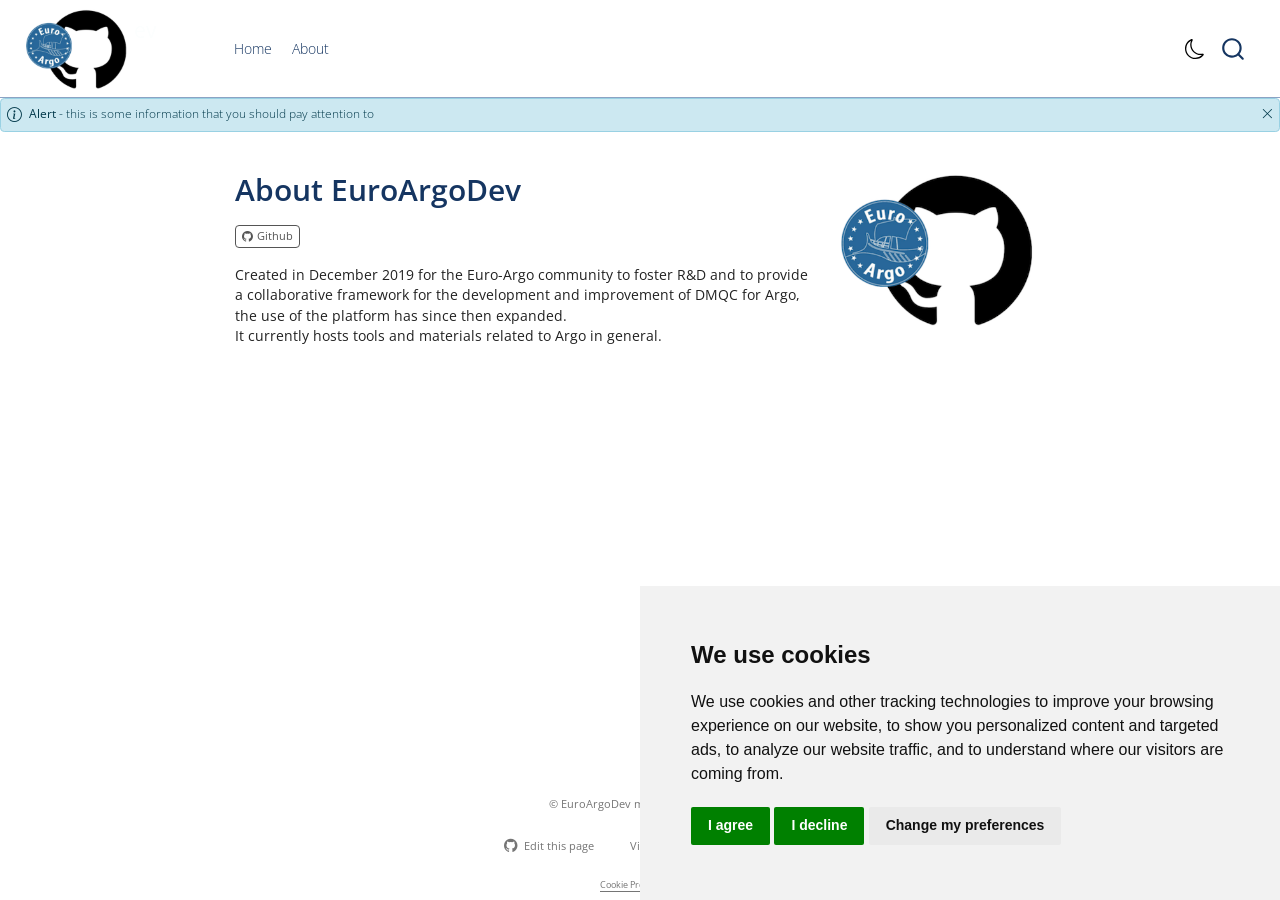
==== about.html @ 7eb3ee26 "Built site for gh-pages" ====
<!DOCTYPE html>
<html xmlns="http://www.w3.org/1999/xhtml" lang="en" xml:lang="en"><head>

<meta charset="utf-8">
<meta name="generator" content="quarto-1.11.9">

<meta name="viewport" content="width=device-width, initial-scale=1.0, user-scalable=yes">


<title>About EuroArgoDev – EuroArgoDev</title>
<style>
/* Default styles provided by pandoc.
** See https://pandoc.org/MANUAL.html#variables-for-html for config info.
*/
span.smallcaps{font-variant: small-caps;}
div.columns{display: flex; gap: 1.5em;}
div.column{flex: auto;}
@media screen {
div.columns{gap: min(4vw, 1.5em);}
div.column{overflow-x: auto;}
}
div.hanging-indent{margin-left: 1.5em; text-indent: -1.5em;}
ul.task-list{list-style: none;}
ul.task-list li input[type="checkbox"] {
  width: 0.8em;
  margin: 0 0.8em 0.2em -1em; /* quarto-specific, see https://github.com/quarto-dev/quarto-cli/issues/4556 */ 
  vertical-align: middle;
}
</style>


<script src="site_libs/quarto-nav/quarto-nav.js"></script>
<script src="site_libs/clipboard/clipboard.min.js"></script>
<script src="site_libs/quarto-search/autocomplete.umd.js"></script>
<script src="site_libs/quarto-search/fuse.min.js"></script>
<script src="site_libs/quarto-search/quarto-search.js"></script>
<meta name="quarto:offset" content="./">
<link href="./assets/images/Argo_logo_tallspacer.png" rel="icon" type="image/png">
<script src="site_libs/cookie-consent/cookie-consent.js"></script>
<link href="site_libs/cookie-consent/cookie-consent.css" rel="stylesheet">
<script src="site_libs/quarto-html/quarto.js" type="module"></script>
<script src="site_libs/quarto-html/tabsets/tabsets.js" type="module"></script>
<script src="site_libs/quarto-html/scrollable-regions/scrollable-regions.js" type="module"></script>
<script src="site_libs/quarto-html/popper.min.js"></script>
<script src="site_libs/quarto-html/tippy.umd.min.js"></script>
<link href="site_libs/quarto-html/tippy.css" rel="stylesheet">
<link href="site_libs/quarto-html/quarto-syntax-highlighting-63b5708e65d6cd79cd7618c58d0c21e7.css" rel="stylesheet" class="quarto-color-scheme" id="quarto-text-highlighting-styles">
<link href="site_libs/quarto-html/quarto-syntax-highlighting-dark-447e42e69aaa9833c0ba1b986f430b20.css" rel="stylesheet" class="quarto-color-scheme quarto-color-alternate" id="quarto-text-highlighting-styles">
<link href="site_libs/quarto-html/quarto-syntax-highlighting-63b5708e65d6cd79cd7618c58d0c21e7.css" rel="stylesheet" class="quarto-color-scheme-extra" id="quarto-text-highlighting-styles">
<script src="site_libs/bootstrap/bootstrap.min.js"></script>
<link href="site_libs/bootstrap/bootstrap-icons.css" rel="stylesheet">
<link href="site_libs/bootstrap/bootstrap-608d2ac6981a79f268abfa8d7ae3c336.min.css" rel="stylesheet" append-hash="true" class="quarto-color-scheme" id="quarto-bootstrap" data-mode="light">
<link href="site_libs/bootstrap/bootstrap-dark-c1afb647e6504aed1ecd096a1ed45b6d.min.css" rel="stylesheet" append-hash="true" class="quarto-color-scheme quarto-color-alternate" id="quarto-bootstrap" data-mode="dark">
<link href="site_libs/bootstrap/bootstrap-608d2ac6981a79f268abfa8d7ae3c336.min.css" rel="stylesheet" append-hash="true" class="quarto-color-scheme-extra" id="quarto-bootstrap" data-mode="light">
<script id="quarto-search-options" type="application/json">{
  "location": "navbar",
  "copy-button": false,
  "collapse-after": 3,
  "panel-placement": "end",
  "type": "overlay",
  "limit": 50,
  "keyboard-shortcut": [
    "f",
    "/",
    "s"
  ],
  "show-item-context": false,
  "language": {
    "search-no-results-text": "No results",
    "search-matching-documents-text": "matching documents",
    "search-copy-link-title": "Copy link to search",
    "search-hide-matches-text": "Hide additional matches",
    "search-more-match-text": "more match in this document",
    "search-more-matches-text": "more matches in this document",
    "search-clear-button-title": "Clear",
    "search-text-placeholder": "",
    "search-detached-cancel-button-title": "Cancel",
    "search-submit-button-title": "Submit",
    "search-label": "Search"
  }
}</script>
<!-- Privacy-friendly analytics by Plausible -->
<script async="" src="https://plausible.io/js/pa-3CrOB61qJ4jVKBaiHef1L.js"></script>
<script>
  window.plausible=window.plausible||function(){(plausible.q=plausible.q||[]).push(arguments)},plausible.init=plausible.init||function(i){plausible.o=i||{}};
  plausible.init()
</script>

<script type="text/javascript" charset="UTF-8">
document.addEventListener('DOMContentLoaded', function () {
cookieconsent.run({
  "notice_banner_type":"simple",
  "consent_type":"express",
  "palette":"light",
  "language":"en",
  "page_load_consent_levels":["strictly-necessary"],
  "notice_banner_reject_button_hide":false,
  "preferences_center_close_button_hide":false,
  "website_name":""
  ,
"language":"en"
  });
});
</script> 
  


<link rel="stylesheet" href="assets/css/styles.css">
</head>

<body class="nav-fixed fullcontent quarto-light"><a id="quarto-skip-link" class="visually-hidden-focusable" href="#quarto-document-content">Skip to main content</a><script id="quarto-html-before-body" type="application/javascript">
    const toggleBodyColorMode = (bsSheetEl) => {
      const mode = bsSheetEl.getAttribute("data-mode");
      const bodyEl = window.document.querySelector("body");
      if (mode === "dark") {
        bodyEl.classList.add("quarto-dark");
        bodyEl.classList.remove("quarto-light");
      } else {
        bodyEl.classList.add("quarto-light");
        bodyEl.classList.remove("quarto-dark");
      }
    }
    const toggleBodyColorPrimary = () => {
      const bsSheetEl = window.document.querySelector("link#quarto-bootstrap:not([rel=disabled-stylesheet])");
      if (bsSheetEl) {
        toggleBodyColorMode(bsSheetEl);
      }
    }
    const setColorSchemeToggle = (alternate) => {
      const toggles = window.document.querySelectorAll('.quarto-color-scheme-toggle');
      for (let i=0; i < toggles.length; i++) {
        const toggle = toggles[i];
        if (toggle) {
          toggle.setAttribute("aria-checked", alternate ? "true" : "false");
          if (alternate) {
            toggle.classList.add("alternate");
          } else {
            toggle.classList.remove("alternate");
          }
        }
      }
    };
    const toggleColorMode = (alternate) => {
      // Switch the stylesheets
      const primaryStylesheets = window.document.querySelectorAll('link.quarto-color-scheme:not(.quarto-color-alternate)');
      const alternateStylesheets = window.document.querySelectorAll('link.quarto-color-scheme.quarto-color-alternate');
      manageTransitions('#quarto-margin-sidebar .nav-link', false);
      if (alternate) {
        // note: dark is layered on light, we don't disable primary!
        enableStylesheet(alternateStylesheets);
        for (const sheetNode of alternateStylesheets) {
          if (sheetNode.id === "quarto-bootstrap") {
            toggleBodyColorMode(sheetNode);
          }
        }
      } else {
        disableStylesheet(alternateStylesheets);
        enableStylesheet(primaryStylesheets)
        toggleBodyColorPrimary();
      }
      manageTransitions('#quarto-margin-sidebar .nav-link', true);
      // Switch the toggles
      setColorSchemeToggle(alternate)
    }
    // Hack to workaround the fact that safari doesn't
    // properly recolor the scrollbar when toggling (#1455).
    // Not run on load: stylesheets are set before first paint there, and
    // scrolling would undo the scroll to a URL fragment (#14973).
    // The one pixel nudge keeps the reader where they were.
    const refreshSafariScrollbar = () => {
      if (navigator.userAgent.indexOf('Safari') > 0 && navigator.userAgent.indexOf('Chrome') == -1) {
        manageTransitions("body", false);
        const scrollY = window.scrollY;
        window.scrollTo(0, scrollY > 0 ? scrollY - 1 : 1);
        setTimeout(() => {
          window.scrollTo(0, scrollY);
          manageTransitions("body", true);
        }, 40);
      }
    }
    const disableStylesheet = (stylesheets) => {
      for (let i=0; i < stylesheets.length; i++) {
        const stylesheet = stylesheets[i];
        stylesheet.rel = 'disabled-stylesheet';
      }
    }
    const enableStylesheet = (stylesheets) => {
      for (let i=0; i < stylesheets.length; i++) {
        const stylesheet = stylesheets[i];
        if(stylesheet.rel !== 'stylesheet') { // for Chrome, which will still FOUC without this check
          stylesheet.rel = 'stylesheet';
        }
      }
    }
    const manageTransitions = (selector, allowTransitions) => {
      const els = window.document.querySelectorAll(selector);
      for (let i=0; i < els.length; i++) {
        const el = els[i];
        if (allowTransitions) {
          el.classList.remove('notransition');
        } else {
          el.classList.add('notransition');
        }
      }
    }
    const isFileUrl = () => {
      return window.location.protocol === 'file:';
    }
    const hasAlternateSentinel = () => {
      let styleSentinel = getColorSchemeSentinel();
      if (styleSentinel !== null) {
        return styleSentinel === "alternate";
      } else {
        return false;
      }
    }
    const setStyleSentinel = (alternate) => {
      const value = alternate ? "alternate" : "default";
      if (!isFileUrl()) {
        window.localStorage.setItem("quarto-color-scheme", value);
      } else {
        localAlternateSentinel = value;
      }
    }
    const getColorSchemeSentinel = () => {
      if (!isFileUrl()) {
        const storageValue = window.localStorage.getItem("quarto-color-scheme");
        return storageValue != null ? storageValue : localAlternateSentinel;
      } else {
        return localAlternateSentinel;
      }
    }
    const toggleGiscusIfUsed = (isAlternate, darkModeDefault) => {
      const baseTheme = document.querySelector('#giscus-base-theme')?.value ?? 'light';
      const alternateTheme = document.querySelector('#giscus-alt-theme')?.value ?? 'dark';
      let newTheme = '';
      if(authorPrefersDark) {
        newTheme = isAlternate ? baseTheme : alternateTheme;
      } else {
        newTheme = isAlternate ? alternateTheme : baseTheme;
      }
      const changeGiscusTheme = () => {
        // From: https://github.com/giscus/giscus/issues/336
        const sendMessage = (message) => {
          const iframe = document.querySelector('iframe.giscus-frame');
          if (!iframe) return;
          iframe.contentWindow.postMessage({ giscus: message }, 'https://giscus.app');
        }
        sendMessage({
          setConfig: {
            theme: newTheme
          }
        });
      }
      const isGiscussLoaded = window.document.querySelector('iframe.giscus-frame') !== null;
      if (isGiscussLoaded) {
        changeGiscusTheme();
      }
    };
    const authorPrefersDark = false;
    const queryPrefersDark = window.matchMedia('(prefers-color-scheme: dark)');
    const darkModeDefault = queryPrefersDark.matches;
      document.querySelector('link#quarto-text-highlighting-styles.quarto-color-scheme-extra').rel = 'disabled-stylesheet';
      document.querySelector('link#quarto-bootstrap.quarto-color-scheme-extra').rel = 'disabled-stylesheet';
    let localAlternateSentinel = darkModeDefault ? 'alternate' : 'default';
    // Dark / light mode switch
    window.quartoToggleColorScheme = () => {
      // Read the current dark / light value
      let toAlternate = !hasAlternateSentinel();
      toggleColorMode(toAlternate);
      refreshSafariScrollbar();
      setStyleSentinel(toAlternate);
      toggleGiscusIfUsed(toAlternate, darkModeDefault);
      window.dispatchEvent(new Event('resize'));
    };
    queryPrefersDark.addEventListener("change", e => {
      if(window.localStorage.getItem("quarto-color-scheme") !== null)
        return;
      const alternate = e.matches
      toggleColorMode(alternate);
      refreshSafariScrollbar();
      localAlternateSentinel = e.matches ? 'alternate' : 'default'; // this is used alongside local storage!
      toggleGiscusIfUsed(alternate, darkModeDefault);
    });
    // Switch to dark mode if need be
    if (hasAlternateSentinel()) {
      toggleColorMode(true);
    } else {
      toggleColorMode(false);
    }
  </script>

<div id="quarto-search-results"></div>
  <header id="quarto-header" class="headroom fixed-top">
    <nav class="navbar navbar-expand-lg " data-bs-theme="dark" aria-label="Site">
      <div class="navbar-container container-fluid">
      <div class="navbar-brand-container mx-auto">
    <a class="navbar-brand" href="./index.html">
    <span class="navbar-title">EuroArgoDev</span>
    </a>
  </div>
          <button class="navbar-toggler" type="button" data-bs-toggle="collapse" data-bs-target="#navbarCollapse" aria-controls="navbarCollapse" aria-expanded="false" aria-label="Toggle navigation" onclick="if (window.quartoToggleHeadroom) { window.quartoToggleHeadroom(); }">
  <span class="navbar-toggler-icon"></span>
</button>
          <div class="collapse navbar-collapse" id="navbarCollapse">
            <ul class="navbar-nav navbar-nav-scroll me-auto">
  <li class="nav-item">
    <a class="nav-link" href="./index.html"> 
<span class="menu-text">Home</span></a>
  </li>  
  <li class="nav-item">
    <a class="nav-link active" href="./about.html" aria-current="page"> 
<span class="menu-text">About</span></a>
  </li>  
</ul>
          </div> <!-- /navcollapse -->
            <div class="quarto-navbar-tools">
  <button type="button" role="switch" aria-checked="false" class="quarto-color-scheme-toggle quarto-navigation-tool  px-1" onclick="window.quartoToggleColorScheme(); return false;" title="Toggle dark mode" aria-label="Toggle dark mode"><i class="bi"></i></button>
</div>
            <div id="quarto-search" class="" title="Search"></div>
      </div> <!-- /container-fluid -->
    </nav>
  <div id="quarto-announcement" data-announcement-id="9616bfb5c47a60811ea96e08f2ae1bd0" class="alert alert-primary hidden"><i class="bi bi-info-circle quarto-announcement-icon"></i><div class="quarto-announcement-content">
<p><strong>Alert</strong> - this is some information that you should pay attention to</p>
</div><i class="bi bi-x-lg quarto-announcement-action"></i></div>
</header>
<!-- content -->
<div id="quarto-content" class="quarto-container page-columns page-rows-contents page-layout-article page-navbar">
<!-- sidebar -->
<!-- margin-sidebar -->
    
<!-- main -->
<div class="quarto-about-solana column-body">
  <div class="about-entity">
    <div class="entity-contents">
      <header id="title-block-header" class="quarto-title-block default">
<div class="quarto-title">
<h1 class="title">About EuroArgoDev</h1>
</div>
<div class="quarto-title-meta">
  </div>
</header> <div class="about-links">
  <a href="https://github.com/euroargodev" class="about-link" rel="" target="">
    <i class="bi bi-github"></i>
     <span class="about-link-text">Github</span>
  </a>
</div>
      <div class="about-contents"><main class="content" id="quarto-document-content" tabindex="-1">

<p>Created in December 2019 for the Euro-Argo community to foster R&amp;D and to provide a collaborative framework for the development and improvement of DMQC for Argo, the use of the platform has since then expanded.<br>
It currently hosts tools and materials related to Argo in general.</p>


</main></div>
    </div>
    <img src="assets/images/euroargodev-icon.png" class="about-image
  rounded " style="width: 15em;">
  </div>
</div>
 <!-- /main -->
<script id="quarto-html-after-body" type="application/javascript">
  window.document.addEventListener("DOMContentLoaded", function (event) {
    // Ensure there is a toggle, if there isn't float one in the top right
    if (window.document.querySelector('.quarto-color-scheme-toggle') === null) {
      const toggle = window.document.createElement('button');
      toggle.type = "button";
      toggle.setAttribute("role", "switch");
      toggle.setAttribute("aria-checked", "false");
      toggle.classList.add('top-right');
      toggle.classList.add('quarto-color-scheme-toggle');
      toggle.setAttribute("aria-label", "Toggle dark mode");
      toggle.onclick = function() { try { window.quartoToggleColorScheme(); } catch {} return false; };
      const i = window.document.createElement("i");
      i.classList.add('bi');
      toggle.appendChild(i);
      // Put the toggle in a landmark of its own, so that landmark navigation
      // can reach it.
      //
      // The container is always a fresh direct child of body, and the toggle is
      // never moved into page furniture that the theme or the author controls.
      // The toggle is positioned against the page, so any ancestor that
      // establishes a containing block captures it: a positioned element or a
      // grid for position: absolute, and transform, filter, will-change or
      // contain for position: fixed. A direct child of body has none of these
      // to inherit, and the shift when one appears is silent and visual.
      //
      // ARIA says a document should have at most one banner, and axe reports a
      // duplicate whether or not the banners carry distinct labels. So use a
      // header when the page has no banner yet, and a named region otherwise.
      //
      // A header is a banner wherever it sits, unless it is inside sectioning
      // content, so this cannot just look at the children of body: a custom
      // page layout wraps the title block header in a plain div. An explicit
      // role="banner" always counts.
      const sectioning = 'article, aside, main, nav, section, [role="article"], [role="complementary"], [role="main"], [role="navigation"], [role="region"]';
      const hasBanner = Array.from(
        window.document.querySelectorAll('header:not([role]), [role="banner"]')
      ).some(function(el) {
        return el.hasAttribute("role") || el.closest(sectioning) === null;
      });
      const container = window.document.createElement(hasBanner ? "div" : "header");
      if (hasBanner) {
        container.setAttribute("role", "region");
        container.setAttribute("aria-label", "Toggle dark mode");
      }
      container.classList.add('quarto-color-scheme-toggle-container');
      container.appendChild(toggle);
      window.document.body.appendChild(container);
    }
    setColorSchemeToggle(hasAlternateSentinel())
    const isCodeAnnotation = (el) => {
      for (const clz of el.classList) {
        if (clz.startsWith('code-annotation-')) {                     
          return true;
        }
      }
      return false;
    }
    const onCopySuccess = function(e) {
      // button target
      const button = e.trigger;
      // don't keep focus
      button.blur();
      // flash "checked"
      button.classList.add('code-copy-button-checked');
      var currentTitle = button.getAttribute("title");
      button.setAttribute("title", "Copied!");
      let tooltip;
      if (window.bootstrap) {
        button.setAttribute("data-bs-toggle", "tooltip");
        button.setAttribute("data-bs-placement", "left");
        button.setAttribute("data-bs-title", "Copied!");
        tooltip = new bootstrap.Tooltip(button, 
          { trigger: "manual", 
            customClass: "code-copy-button-tooltip",
            offset: [0, -8]});
        tooltip.show();    
      }
      setTimeout(function() {
        if (tooltip) {
          tooltip.hide();
          button.removeAttribute("data-bs-title");
          button.removeAttribute("data-bs-toggle");
          button.removeAttribute("data-bs-placement");
        }
        button.setAttribute("title", currentTitle);
        button.classList.remove('code-copy-button-checked');
      }, 1000);
      // clear code selection
      e.clearSelection();
    }
    const getTextToCopy = function(trigger) {
      const outerScaffold = trigger.parentElement.cloneNode(true);
      const codeEl = outerScaffold.querySelector('code');
      for (const childEl of codeEl.children) {
        if (isCodeAnnotation(childEl)) {
          childEl.remove();
        }
      }
      return codeEl.innerText;
    }
    const clipboard = new window.ClipboardJS('.code-copy-button:not([data-in-quarto-modal])', {
      text: getTextToCopy
    });
    clipboard.on('success', onCopySuccess);
    if (window.document.getElementById('quarto-embedded-source-code-modal')) {
      const clipboardModal = new window.ClipboardJS('.code-copy-button[data-in-quarto-modal]', {
        text: getTextToCopy,
        container: window.document.getElementById('quarto-embedded-source-code-modal')
      });
      clipboardModal.on('success', onCopySuccess);
    }
      var localhostRegex = new RegExp(/^(?:http|https):\/\/localhost\:?[0-9]*\//);
      var mailtoRegex = new RegExp(/^mailto:/);
        var filterRegex = new RegExp("https:\/\/euroargodev\.github\.io\/");
      var isInternal = (href) => {
          return filterRegex.test(href) || localhostRegex.test(href) || mailtoRegex.test(href);
      }
      // Inspect non-navigation links and adorn them if external
      window.quartoDecorateExternalLinks = function (root) {
     var links = (root || window.document).querySelectorAll('a[href]:not(.nav-link):not(.navbar-brand):not(.toc-action):not(.sidebar-link):not(.sidebar-item-toggle):not(.pagination-link):not(.no-external):not([aria-hidden]):not(.dropdown-item):not(.quarto-navigation-tool):not(.about-link)');
      for (var i=0; i<links.length; i++) {
        const link = links[i];
        if (!isInternal(link.href)) {
          // undo the damage that might have been done by quarto-nav.js in the case of
          // links that we want to consider external
          if (link.dataset.originalHref !== undefined) {
            link.href = link.dataset.originalHref;
          }
          if (!link.classList.contains('no-external-icon')) {
          }
        }
      }
      };
      window.quartoDecorateExternalLinks(window.document);
    // Esc closes the popup (WCAG 1.4.13) and focus leaving both trigger and
    // popup closes it (WCAG 2.4.11); tippy handles neither for interactive popups.
    const hideOnEscAndFocusOut = {
      name: 'hideOnEscAndFocusOut',
      defaultValue: true,
      fn(instance) {
        const dismiss = () => {
          // A show scheduled by the trigger delay would otherwise reopen it
          instance.clearDelayTimeouts();
          instance.hide();
        };
        const onKeyDown = (event) => {
          if (event.key !== 'Escape') {
            return;
          }
          // Keep Esc from also reaching page handlers (e.g. reveal.js overview),
          // except an open reveal.js slide menu, which Esc should close too.
          // The menu handles keys only when its keyboard option is on.
          const menuHandlesEsc = window.Reveal?.getPlugin?.('menu')?.isOpen() &&
            window.Reveal.getConfig().menu?.keyboard !== false;
          if (!menuHandlesEsc) {
            event.stopPropagation();
          }
          if (instance.popper.contains(window.document.activeElement)) {
            // Disabled while refocusing so the focus trigger does not reopen it
            instance.disable();
            instance.reference.focus();
            instance.enable();
          }
          dismiss();
        };
        const onFocusOut = (event) => {
          const target = event.relatedTarget;
          if (target && !instance.reference.contains(target) &&
              !instance.popper.contains(target)) {
            dismiss();
          }
        };
        // On the trigger too: a click trigger (code-annotations: select) has no
        // blur handling. Attached for the instance's lifetime so leaving the
        // trigger also cancels a show still pending on the trigger delay.
        instance.reference.addEventListener('focusout', onFocusOut);
        return {
          onShow() {
            window.document.addEventListener('keydown', onKeyDown, true);
            instance.popper.addEventListener('focusout', onFocusOut);
          },
          onHide() {
            window.document.removeEventListener('keydown', onKeyDown, true);
            instance.popper.removeEventListener('focusout', onFocusOut);
          },
          onDestroy() {
            instance.reference.removeEventListener('focusout', onFocusOut);
          },
        };
      },
    };
    function tippyHover(el, contentFn, onTriggerFn, onUntriggerFn) {
      const config = {
        allowHTML: true,
        maxWidth: 500,
        delay: 100,
        arrow: false,
        appendTo: function(el) {
            return el.parentElement;
        },
        interactive: true,
        interactiveBorder: 10,
        theme: 'quarto',
        placement: 'bottom-start',
        plugins: [hideOnEscAndFocusOut],
      };
      if (contentFn) {
        config.content = contentFn;
      }
      if (onTriggerFn) {
        config.onTrigger = onTriggerFn;
      }
      if (onUntriggerFn) {
        config.onUntrigger = onUntriggerFn;
      }
      window.tippy(el, config); 
    }
    const noterefs = window.document.querySelectorAll('a[role="doc-noteref"]');
    for (var i=0; i<noterefs.length; i++) {
      const ref = noterefs[i];
      tippyHover(ref, function() {
        // use id or data attribute instead here
        let href = ref.getAttribute('data-footnote-href') || ref.getAttribute('href');
        try { href = new URL(href).hash; } catch {}
        const id = href.replace(/^#\/?/, "");
        const note = window.document.getElementById(id);
        if (note) {
          return note.innerHTML;
        } else {
          return "";
        }
      });
    }
    const xrefs = window.document.querySelectorAll('a.quarto-xref');
    const processXRef = (id, note) => {
      // Strip column container classes
      const stripColumnClz = (el) => {
        el.classList.remove("page-full", "page-columns");
        if (el.children) {
          for (const child of el.children) {
            stripColumnClz(child);
          }
        }
      }
      stripColumnClz(note)
      if (id === null || id.startsWith('sec-')) {
        // Special case sections, only their first couple elements
        const container = document.createElement("div");
        if (note.children && note.children.length > 2) {
          container.appendChild(note.children[0].cloneNode(true));
          for (let i = 1; i < note.children.length; i++) {
            const child = note.children[i];
            if (child.tagName === "P" && child.innerText === "") {
              continue;
            } else {
              container.appendChild(child.cloneNode(true));
              break;
            }
          }
          if (window.Quarto?.typesetMath) {
            window.Quarto.typesetMath(container);
          }
          return container.innerHTML
        } else {
          if (window.Quarto?.typesetMath) {
            window.Quarto.typesetMath(note);
          }
          return note.innerHTML;
        }
      } else {
        // Remove any anchor links if they are present
        const anchorLink = note.querySelector('a.anchorjs-link');
        if (anchorLink) {
          anchorLink.remove();
        }
        if (window.Quarto?.typesetMath) {
          window.Quarto.typesetMath(note);
        }
        if (note.classList.contains("callout")) {
          return note.outerHTML;
        } else {
          return note.innerHTML;
        }
      }
    }
    for (var i=0; i<xrefs.length; i++) {
      const xref = xrefs[i];
      tippyHover(xref, undefined, function(instance) {
        instance.disable();
        let url = xref.getAttribute('href');
        let hash = undefined; 
        if (url.startsWith('#')) {
          hash = url;
        } else {
          try { hash = new URL(url).hash; } catch {}
        }
        if (hash) {
          const id = hash.replace(/^#\/?/, "");
          const note = window.document.getElementById(id);
          if (note !== null) {
            try {
              const html = processXRef(id, note.cloneNode(true));
              instance.setContent(html);
            } finally {
              instance.enable();
              instance.show();
            }
          } else {
            // See if we can fetch this
            fetch(url.split('#')[0])
            .then(res => res.text())
            .then(html => {
              const parser = new DOMParser();
              const htmlDoc = parser.parseFromString(html, "text/html");
              const note = htmlDoc.getElementById(id);
              if (note !== null) {
                const html = processXRef(id, note);
                instance.setContent(html);
              } 
            }).finally(() => {
              instance.enable();
              instance.show();
            });
          }
        } else {
          // See if we can fetch a full url (with no hash to target)
          // This is a special case and we should probably do some content thinning / targeting
          fetch(url)
          .then(res => res.text())
          .then(html => {
            const parser = new DOMParser();
            const htmlDoc = parser.parseFromString(html, "text/html");
            const note = htmlDoc.querySelector('main.content');
            if (note !== null) {
              // This should only happen for chapter cross references
              // (since there is no id in the URL)
              // remove the first header
              if (note.children.length > 0 && note.children[0].tagName === "HEADER") {
                note.children[0].remove();
              }
              const html = processXRef(null, note);
              instance.setContent(html);
            } 
          }).finally(() => {
            instance.enable();
            instance.show();
          });
        }
      }, function(instance) {
      });
    }
        let selectedAnnoteEl;
        const selectorForAnnotation = ( cell, annotation) => {
          let cellAttr = 'data-code-cell="' + cell + '"';
          let lineAttr = 'data-code-annotation="' +  annotation + '"';
          const selector = 'span[' + cellAttr + '][' + lineAttr + ']';
          return selector;
        }
        const selectCodeLines = (annoteEl) => {
          const doc = window.document;
          const targetCell = annoteEl.getAttribute("data-target-cell");
          const targetAnnotation = annoteEl.getAttribute("data-target-annotation");
          const annoteSpan = window.document.querySelector(selectorForAnnotation(targetCell, targetAnnotation));
          const lines = annoteSpan.getAttribute("data-code-lines").split(",");
          const lineIds = lines.map((line) => {
            return targetCell + "-" + line;
          })
          // Each band is positioned against its own containing block, which is
          // not the offsetParent of the lines, so place it from client rects.
          const placeBand = (band, firstEl, lastEl, codeBlock) => {
            const container = band.offsetParent;
            if (container === null) {
              return;
            }
            const containerRect = container.getBoundingClientRect();
            // Reveal.js scales slides with a transform, so convert client
            // pixels back to the CSS pixels of the container.
            const scale = containerRect.height / container.offsetHeight || 1;
            const firstRect = firstEl.getBoundingClientRect();
            const lastRect = lastEl.getBoundingClientRect();
            const top = (firstRect.top - containerRect.top) / scale - container.clientTop + container.scrollTop;
            const height = (lastRect.bottom - firstRect.top) / scale;
            band.style.top = top - 2 + "px";
            band.style.height = height + 4 + "px";
            if (codeBlock) {
              // Without the copy button wrapper, the containing block is wider
              // than the code block, so span the code block explicitly.
              const blockRect = codeBlock.getBoundingClientRect();
              band.style.left = (blockRect.left - containerRect.left) / scale - container.clientLeft + container.scrollLeft + "px";
              band.style.width = blockRect.width / scale + "px";
            }
          };
          if (lineIds.length > 0) {
            const el = window.document.getElementById(lineIds[0]);
            const lastEl = window.document.getElementById(lineIds[lineIds.length - 1]);
            const parent = el.parentElement.parentElement;
            // cook up a div (if necessary) and position it
            let div = window.document.getElementById("code-annotation-line-highlight");
            if (div === null) {
              div = window.document.createElement("div");
              div.setAttribute("id", "code-annotation-line-highlight");
              div.style.position = 'absolute';
              parent.appendChild(div);
            }
            placeBand(div, el, lastEl, parent.closest("div.sourceCode") || parent);
            let gutterDiv = window.document.getElementById("code-annotation-line-highlight-gutter");
            if (gutterDiv === null) {
              gutterDiv = window.document.createElement("div");
              gutterDiv.setAttribute("id", "code-annotation-line-highlight-gutter");
              gutterDiv.style.position = 'absolute';
              const codeCell = window.document.getElementById(targetCell);
              const gutter = codeCell.querySelector('.code-annotation-gutter');
              gutter.appendChild(gutterDiv);
            }
            placeBand(gutterDiv, el, lastEl);
            selectedAnnoteEl = annoteEl;
          }
        };
        const unselectCodeLines = () => {
          const elementsIds = ["code-annotation-line-highlight", "code-annotation-line-highlight-gutter"];
          elementsIds.forEach((elId) => {
            const div = window.document.getElementById(elId);
            if (div) {
              div.remove();
            }
          });
          selectedAnnoteEl = undefined;
        };
          // Handle positioning of the toggle
      window.addEventListener(
        "resize",
        throttle(() => {
          elRect = undefined;
          if (selectedAnnoteEl) {
            selectCodeLines(selectedAnnoteEl);
          }
        }, 10)
      );
      function throttle(fn, ms) {
      let throttle = false;
      let timer;
        return (...args) => {
          if(!throttle) { // first call gets through
              fn.apply(this, args);
              throttle = true;
          } else { // all the others get throttled
              if(timer) clearTimeout(timer); // cancel #2
              timer = setTimeout(() => {
                fn.apply(this, args);
                timer = throttle = false;
              }, ms);
          }
        };
      }
        // Attach click handler to the DT
        const annoteDls = window.document.querySelectorAll('dt[data-target-cell]');
        for (const annoteDlNode of annoteDls) {
          annoteDlNode.addEventListener('click', (event) => {
            const clickedEl = event.target;
            if (clickedEl !== selectedAnnoteEl) {
              unselectCodeLines();
              const activeEl = window.document.querySelector('dt[data-target-cell].code-annotation-active');
              if (activeEl) {
                activeEl.classList.remove('code-annotation-active');
              }
              selectCodeLines(clickedEl);
              clickedEl.classList.add('code-annotation-active');
            } else {
              // Unselect the line
              unselectCodeLines();
              clickedEl.classList.remove('code-annotation-active');
            }
          });
        }
    const findCites = (el) => {
      const parentEl = el.parentElement;
      if (parentEl) {
        const cites = parentEl.dataset.cites;
        if (cites) {
          return {
            el,
            cites: cites.split(' ')
          };
        } else {
          return findCites(el.parentElement)
        }
      } else {
        return undefined;
      }
    };
    var bibliorefs = window.document.querySelectorAll('a[role="doc-biblioref"]');
    for (var i=0; i<bibliorefs.length; i++) {
      const ref = bibliorefs[i];
      const citeInfo = findCites(ref);
      if (citeInfo) {
        tippyHover(citeInfo.el, function() {
          var popup = window.document.createElement('div');
          citeInfo.cites.forEach(function(cite) {
            var citeDiv = window.document.createElement('div');
            citeDiv.classList.add('hanging-indent');
            citeDiv.classList.add('csl-entry');
            var biblioDiv = window.document.getElementById('ref-' + cite);
            if (biblioDiv) {
              citeDiv.innerHTML = biblioDiv.innerHTML;
            }
            popup.appendChild(citeDiv);
          });
          return popup.innerHTML;
        });
      }
    }
  });
  </script>
  <script type="application/javascript">
  window.quartoScrollableRegionsLabels = {"code":"Scrollable code","output":"Scrollable output"};
  </script>
</div> <!-- /content -->
<footer class="footer">
  <div class="nav-footer">
    <div class="nav-footer-left">
      &nbsp;
    </div>   
    <div class="nav-footer-center">
<p>©️ EuroArgoDev management team</p>
<div class="toc-actions"><ul><li><a href="https://github.com/euroargodev/euroargodev.github.io/edit/main/src/about.qmd" class="toc-action"><i class="bi bi-github"></i>Edit this page</a></li><li><a href="https://github.com/euroargodev/euroargodev.github.io/blob/main/src/about.qmd" class="toc-action"><i class="bi empty"></i>View source</a></li><li><a href="https://github.com/euroargodev/euroargodev.github.io/issues/new" class="toc-action"><i class="bi empty"></i>Report an issue</a></li></ul></div><div class="cookie-consent-footer"><a href="#" id="open_preferences_center">Cookie Preferences</a></div></div>
    <div class="nav-footer-right">
      <ul class="footer-items list-unstyled">
    <li class="nav-item compact">
    <a class="nav-link" href="https://github.com/euroargodev/euroargodev.github.io">
      <i class="bi bi-github" role="img" aria-label="EuroArgoDev editorial web site">
</i> 
    </a>
  </li>  
</ul>
    </div>
  </div>
</footer>




</body></html>
---- site_libs/cookie-consent/cookie-consent.css ----
div.cookie-consent-footer {
  font-size: 0.8em;
  text-decoration: none;
}
---- site_libs/quarto-html/tippy.css ----
.tippy-box[data-animation=fade][data-state=hidden]{opacity:0}[data-tippy-root]{max-width:calc(100vw - 10px)}.tippy-box{position:relative;background-color:#333;color:#fff;border-radius:4px;font-size:14px;line-height:1.4;white-space:normal;outline:0;transition-property:transform,visibility,opacity}.tippy-box[data-placement^=top]>.tippy-arrow{bottom:0}.tippy-box[data-placement^=top]>.tippy-arrow:before{bottom:-7px;left:0;border-width:8px 8px 0;border-top-color:initial;transform-origin:center top}.tippy-box[data-placement^=bottom]>.tippy-arrow{top:0}.tippy-box[data-placement^=bottom]>.tippy-arrow:before{top:-7px;left:0;border-width:0 8px 8px;border-bottom-color:initial;transform-origin:center bottom}.tippy-box[data-placement^=left]>.tippy-arrow{right:0}.tippy-box[data-placement^=left]>.tippy-arrow:before{border-width:8px 0 8px 8px;border-left-color:initial;right:-7px;transform-origin:center left}.tippy-box[data-placement^=right]>.tippy-arrow{left:0}.tippy-box[data-placement^=right]>.tippy-arrow:before{left:-7px;border-width:8px 8px 8px 0;border-right-color:initial;transform-origin:center right}.tippy-box[data-inertia][data-state=visible]{transition-timing-function:cubic-bezier(.54,1.5,.38,1.11)}.tippy-arrow{width:16px;height:16px;color:#333}.tippy-arrow:before{content:"";position:absolute;border-color:transparent;border-style:solid}.tippy-content{position:relative;padding:5px 9px;z-index:1}
---- site_libs/quarto-html/quarto-syntax-highlighting-63b5708e65d6cd79cd7618c58d0c21e7.css ----
/* quarto syntax highlight colors */
:root {
  --quarto-hl-ot-color: #003B4F;
  --quarto-hl-at-color: #657422;
  --quarto-hl-ss-color: #20794D;
  --quarto-hl-an-color: #5E5E5E;
  --quarto-hl-fu-color: #4758AB;
  --quarto-hl-st-color: #20794D;
  --quarto-hl-cf-color: #003B4F;
  --quarto-hl-op-color: #5E5E5E;
  --quarto-hl-er-color: #AD0000;
  --quarto-hl-bn-color: #AD0000;
  --quarto-hl-al-color: #AD0000;
  --quarto-hl-va-color: #111111;
  --quarto-hl-bu-color: inherit;
  --quarto-hl-ex-color: inherit;
  --quarto-hl-pp-color: #AD0000;
  --quarto-hl-in-color: #5E5E5E;
  --quarto-hl-vs-color: #20794D;
  --quarto-hl-wa-color: #5E5E5E;
  --quarto-hl-do-color: #5E5E5E;
  --quarto-hl-im-color: #00769E;
  --quarto-hl-ch-color: #20794D;
  --quarto-hl-dt-color: #AD0000;
  --quarto-hl-fl-color: #AD0000;
  --quarto-hl-co-color: #5E5E5E;
  --quarto-hl-cv-color: #5E5E5E;
  --quarto-hl-cn-color: #8f5902;
  --quarto-hl-sc-color: #5E5E5E;
  --quarto-hl-dv-color: #AD0000;
  --quarto-hl-kw-color: #003B4F;
}

/* other quarto variables */
:root {
  --quarto-font-monospace: SFMono-Regular, Menlo, Monaco, Consolas, "Liberation Mono", "Courier New", monospace;
}

/* syntax highlight based on Pandoc's rules */
pre > code.sourceCode > span {
  color: #003B4F;
}

code.sourceCode > span {
  color: #003B4F;
}

div.sourceCode,
div.sourceCode pre.sourceCode {
  color: #003B4F;
}

/* Normal */
code span {
  color: #003B4F;
}

/* Alert */
code span.al {
  color: #AD0000;
  font-style: inherit;
}

/* Annotation */
code span.an {
  color: #5E5E5E;
  font-style: inherit;
}

/* Attribute */
code span.at {
  color: #657422;
  font-style: inherit;
}

/* BaseN */
code span.bn {
  color: #AD0000;
  font-style: inherit;
}

/* BuiltIn */
code span.bu {
  font-style: inherit;
}

/* ControlFlow */
code span.cf {
  color: #003B4F;
  font-weight: bold;
  font-style: inherit;
}

/* Char */
code span.ch {
  color: #20794D;
  font-style: inherit;
}

/* Constant */
code span.cn {
  color: #8f5902;
  font-style: inherit;
}

/* Comment */
code span.co {
  color: #5E5E5E;
  font-style: inherit;
}

/* CommentVar */
code span.cv {
  color: #5E5E5E;
  font-style: italic;
}

/* Documentation */
code span.do {
  color: #5E5E5E;
  font-style: italic;
}

/* DataType */
code span.dt {
  color: #AD0000;
  font-style: inherit;
}

/* DecVal */
code span.dv {
  color: #AD0000;
  font-style: inherit;
}

/* Error */
code span.er {
  color: #AD0000;
  font-style: inherit;
}

/* Extension */
code span.ex {
  font-style: inherit;
}

/* Float */
code span.fl {
  color: #AD0000;
  font-style: inherit;
}

/* Function */
code span.fu {
  color: #4758AB;
  font-style: inherit;
}

/* Import */
code span.im {
  color: #00769E;
  font-style: inherit;
}

/* Information */
code span.in {
  color: #5E5E5E;
  font-style: inherit;
}

/* Keyword */
code span.kw {
  color: #003B4F;
  font-weight: bold;
  font-style: inherit;
}

/* Operator */
code span.op {
  color: #5E5E5E;
  font-style: inherit;
}

/* Other */
code span.ot {
  color: #003B4F;
  font-style: inherit;
}

/* Preprocessor */
code span.pp {
  color: #AD0000;
  font-style: inherit;
}

/* SpecialChar */
code span.sc {
  color: #5E5E5E;
  font-style: inherit;
}

/* SpecialString */
code span.ss {
  color: #20794D;
  font-style: inherit;
}

/* String */
code span.st {
  color: #20794D;
  font-style: inherit;
}

/* Variable */
code span.va {
  color: #111111;
  font-style: inherit;
}

/* VerbatimString */
code span.vs {
  color: #20794D;
  font-style: inherit;
}

/* Warning */
code span.wa {
  color: #5E5E5E;
  font-style: italic;
}

.prevent-inlining {
  content: "</";
}

/*# sourceMappingURL=054cc16b9e9817627be6994582d2ffb5.css.map */
---- site_libs/quarto-html/quarto-syntax-highlighting-dark-447e42e69aaa9833c0ba1b986f430b20.css ----
/* quarto syntax highlight colors */
:root {
  --quarto-hl-al-color: #f07178;
  --quarto-hl-an-color: #d4d0ab;
  --quarto-hl-at-color: #00e0e0;
  --quarto-hl-bn-color: #d4d0ab;
  --quarto-hl-bu-color: #abe338;
  --quarto-hl-ch-color: #abe338;
  --quarto-hl-co-color: #f8f8f2;
  --quarto-hl-cv-color: #ffd700;
  --quarto-hl-cn-color: #ffd700;
  --quarto-hl-cf-color: #ffa07a;
  --quarto-hl-dt-color: #ffa07a;
  --quarto-hl-dv-color: #d4d0ab;
  --quarto-hl-do-color: #f8f8f2;
  --quarto-hl-er-color: #f07178;
  --quarto-hl-ex-color: #00e0e0;
  --quarto-hl-fl-color: #d4d0ab;
  --quarto-hl-fu-color: #ffa07a;
  --quarto-hl-im-color: #abe338;
  --quarto-hl-in-color: #d4d0ab;
  --quarto-hl-kw-color: #ffa07a;
  --quarto-hl-op-color: #ffa07a;
  --quarto-hl-ot-color: #00e0e0;
  --quarto-hl-pp-color: #dcc6e0;
  --quarto-hl-re-color: #00e0e0;
  --quarto-hl-sc-color: #abe338;
  --quarto-hl-ss-color: #abe338;
  --quarto-hl-st-color: #abe338;
  --quarto-hl-va-color: #00e0e0;
  --quarto-hl-vs-color: #abe338;
  --quarto-hl-wa-color: #dcc6e0;
}

/* other quarto variables */
:root {
  --quarto-font-monospace: SFMono-Regular, Menlo, Monaco, Consolas, "Liberation Mono", "Courier New", monospace;
}

/* syntax highlight based on Pandoc's rules */
pre > code.sourceCode > span {
  color: #f8f8f2;
}

code.sourceCode > span {
  color: #f8f8f2;
}

div.sourceCode,
div.sourceCode pre.sourceCode {
  color: #f8f8f2;
}

/* Normal */
code span {
  color: #f8f8f2;
}

/* Alert */
code span.al {
  color: #f07178;
}

/* Annotation */
code span.an {
  color: #d4d0ab;
}

/* Attribute */
code span.at {
  color: #00e0e0;
}

/* BaseN */
code span.bn {
  color: #d4d0ab;
}

/* BuiltIn */
code span.bu {
  color: #abe338;
}

/* ControlFlow */
code span.cf {
  font-weight: bold;
  color: #ffa07a;
}

/* Char */
code span.ch {
  color: #abe338;
}

/* Constant */
code span.cn {
  color: #ffd700;
}

/* Comment */
code span.co {
  font-style: italic;
  color: #f8f8f2;
}

/* CommentVar */
code span.cv {
  color: #ffd700;
}

/* Documentation */
code span.do {
  color: #f8f8f2;
}

/* DataType */
code span.dt {
  color: #ffa07a;
}

/* DecVal */
code span.dv {
  color: #d4d0ab;
}

/* Error */
code span.er {
  color: #f07178;
  text-decoration: underline;
}

/* Extension */
code span.ex {
  font-weight: bold;
  color: #00e0e0;
}

/* Float */
code span.fl {
  color: #d4d0ab;
}

/* Function */
code span.fu {
  color: #ffa07a;
}

/* Import */
code span.im {
  color: #abe338;
}

/* Information */
code span.in {
  color: #d4d0ab;
}

/* Keyword */
code span.kw {
  font-weight: bold;
  color: #ffa07a;
}

/* Operator */
code span.op {
  color: #ffa07a;
}

/* Other */
code span.ot {
  color: #00e0e0;
}

/* Preprocessor */
code span.pp {
  color: #dcc6e0;
}

/* RegionMarker */
code span.re {
  background-color: #f8f8f2;
  color: #00e0e0;
}

/* SpecialChar */
code span.sc {
  color: #abe338;
}

/* SpecialString */
code span.ss {
  color: #abe338;
}

/* String */
code span.st {
  color: #abe338;
}

/* Variable */
code span.va {
  color: #00e0e0;
}

/* VerbatimString */
code span.vs {
  color: #abe338;
}

/* Warning */
code span.wa {
  color: #dcc6e0;
}

.prevent-inlining {
  content: "</";
}

/*# sourceMappingURL=be8e1111c2b710f7c3a4926ffa2967aa.css.map */
---- site_libs/quarto-html/quarto-syntax-highlighting-63b5708e65d6cd79cd7618c58d0c21e7.css ----
/* quarto syntax highlight colors */
:root {
  --quarto-hl-ot-color: #003B4F;
  --quarto-hl-at-color: #657422;
  --quarto-hl-ss-color: #20794D;
  --quarto-hl-an-color: #5E5E5E;
  --quarto-hl-fu-color: #4758AB;
  --quarto-hl-st-color: #20794D;
  --quarto-hl-cf-color: #003B4F;
  --quarto-hl-op-color: #5E5E5E;
  --quarto-hl-er-color: #AD0000;
  --quarto-hl-bn-color: #AD0000;
  --quarto-hl-al-color: #AD0000;
  --quarto-hl-va-color: #111111;
  --quarto-hl-bu-color: inherit;
  --quarto-hl-ex-color: inherit;
  --quarto-hl-pp-color: #AD0000;
  --quarto-hl-in-color: #5E5E5E;
  --quarto-hl-vs-color: #20794D;
  --quarto-hl-wa-color: #5E5E5E;
  --quarto-hl-do-color: #5E5E5E;
  --quarto-hl-im-color: #00769E;
  --quarto-hl-ch-color: #20794D;
  --quarto-hl-dt-color: #AD0000;
  --quarto-hl-fl-color: #AD0000;
  --quarto-hl-co-color: #5E5E5E;
  --quarto-hl-cv-color: #5E5E5E;
  --quarto-hl-cn-color: #8f5902;
  --quarto-hl-sc-color: #5E5E5E;
  --quarto-hl-dv-color: #AD0000;
  --quarto-hl-kw-color: #003B4F;
}

/* other quarto variables */
:root {
  --quarto-font-monospace: SFMono-Regular, Menlo, Monaco, Consolas, "Liberation Mono", "Courier New", monospace;
}

/* syntax highlight based on Pandoc's rules */
pre > code.sourceCode > span {
  color: #003B4F;
}

code.sourceCode > span {
  color: #003B4F;
}

div.sourceCode,
div.sourceCode pre.sourceCode {
  color: #003B4F;
}

/* Normal */
code span {
  color: #003B4F;
}

/* Alert */
code span.al {
  color: #AD0000;
  font-style: inherit;
}

/* Annotation */
code span.an {
  color: #5E5E5E;
  font-style: inherit;
}

/* Attribute */
code span.at {
  color: #657422;
  font-style: inherit;
}

/* BaseN */
code span.bn {
  color: #AD0000;
  font-style: inherit;
}

/* BuiltIn */
code span.bu {
  font-style: inherit;
}

/* ControlFlow */
code span.cf {
  color: #003B4F;
  font-weight: bold;
  font-style: inherit;
}

/* Char */
code span.ch {
  color: #20794D;
  font-style: inherit;
}

/* Constant */
code span.cn {
  color: #8f5902;
  font-style: inherit;
}

/* Comment */
code span.co {
  color: #5E5E5E;
  font-style: inherit;
}

/* CommentVar */
code span.cv {
  color: #5E5E5E;
  font-style: italic;
}

/* Documentation */
code span.do {
  color: #5E5E5E;
  font-style: italic;
}

/* DataType */
code span.dt {
  color: #AD0000;
  font-style: inherit;
}

/* DecVal */
code span.dv {
  color: #AD0000;
  font-style: inherit;
}

/* Error */
code span.er {
  color: #AD0000;
  font-style: inherit;
}

/* Extension */
code span.ex {
  font-style: inherit;
}

/* Float */
code span.fl {
  color: #AD0000;
  font-style: inherit;
}

/* Function */
code span.fu {
  color: #4758AB;
  font-style: inherit;
}

/* Import */
code span.im {
  color: #00769E;
  font-style: inherit;
}

/* Information */
code span.in {
  color: #5E5E5E;
  font-style: inherit;
}

/* Keyword */
code span.kw {
  color: #003B4F;
  font-weight: bold;
  font-style: inherit;
}

/* Operator */
code span.op {
  color: #5E5E5E;
  font-style: inherit;
}

/* Other */
code span.ot {
  color: #003B4F;
  font-style: inherit;
}

/* Preprocessor */
code span.pp {
  color: #AD0000;
  font-style: inherit;
}

/* SpecialChar */
code span.sc {
  color: #5E5E5E;
  font-style: inherit;
}

/* SpecialString */
code span.ss {
  color: #20794D;
  font-style: inherit;
}

/* String */
code span.st {
  color: #20794D;
  font-style: inherit;
}

/* Variable */
code span.va {
  color: #111111;
  font-style: inherit;
}

/* VerbatimString */
code span.vs {
  color: #20794D;
  font-style: inherit;
}

/* Warning */
code span.wa {
  color: #5E5E5E;
  font-style: italic;
}

.prevent-inlining {
  content: "</";
}

/*# sourceMappingURL=054cc16b9e9817627be6994582d2ffb5.css.map */
---- assets/css/styles.css ----
/* css styles */
.navbar-brand.navbar-brand-logo{
    margin-right: 40px !important;
}

.quarto-color-scheme-toggle {
    display: flex;
    justify-content: center;
    align-items: center;
}

.quarto-color-scheme-toggle > i {
    display: inline-block;
    width: 20px;
    height: 20px;
    background-size: contain;
    background-repeat: no-repeat;
    background-position: center;
    text-indent: -9999px;
    transition: opacity 0.5s ease, background-image 0.5s ease;
}

.external-link::after {
    content: " ↗"; /* Ou une icône de votre choix */
    font-size: 90%;
    color: #153561; /* Couleur de l'icône */
  }

body {
  font-size: 80%; /* Ou 15px, 95%, etc. */
}
h1 {
  font-size: 2.2em; /* Exemple: légèrement plus petit que la taille par défaut */
  color: #153561;
}
h2 {
  font-size: 1.8em; /* Exemple: légèrement plus petit que la taille par défaut */
  color: #153561;
}

/* Icône de lune pour le mode clair */
body.quarto-light .quarto-color-scheme-toggle > i {
    background-image: url("data:image/svg+xml,%3Csvg xmlns='http://www.w3.org/2000/svg' width='16' height='16' fill='currentColor' viewBox='0 0 16 16'%3E%3Cpath d='M6 .278a.77.77 0 0 1 .08.858 7.2 7.2 0 0 0-.878 3.46c0 4.021 3.278 7.277 7.318 7.277q.792-.001 1.533-.16a.79.79 0 0 1 .81.316.73.73 0 0 1-.031.893A8.35 8.35 0 0 1 8.344 16C3.734 16 0 12.286 0 7.71 0 4.266 2.114 1.312 5.124.06A.75.75 0 0 1 6 .278M4.858 1.311A7.27 7.27 0 0 0 1.025 7.71c0 4.02 3.279 7.276 7.319 7.276a7.32 7.32 0 0 0 5.205-2.162q-.506.063-1.029.063c-4.61 0-8.343-3.714-8.343-8.29 0-1.167.242-2.278.681-3.286'%3E%3C/path%3E%3C/svg%3E");

}

/* Icône de soleil pour le mode sombre */
body.quarto-dark .quarto-color-scheme-toggle > i {
    background-image: url("data:image/svg+xml,%3Csvg xmlns='http://www.w3.org/2000/svg' width='16' height='16' fill='white' viewBox='0 0 16 16'%3E%3Cpath d='M8 11a3 3 0 1 1 0-6 3 3 0 0 1 0 6m0 1a4 4 0 1 0 0-8 4 4 0 0 0 0 8M8 0a.5.5 0 0 1 .5.5v2a.5.5 0 0 1-1 0v-2A.5.5 0 0 1 8 0m0 13a.5.5 0 0 1 .5.5v2a.5.5 0 0 1-1 0v-2A.5.5 0 0 1 8 13m8-5a.5.5 0 0 1-.5.5h-2a.5.5 0 0 1 0-1h2a.5.5 0 0 1 .5.5M3 8a.5.5 0 0 1-.5.5h-2a.5.5 0 0 1 0-1h2A.5.5 0 0 1 3 8m10.657-5.657a.5.5 0 0 1 0 .707l-1.414 1.415a.5.5 0 1 1-.707-.708l1.414-1.414a.5.5 0 0 1 .707 0m-9.193 9.193a.5.5 0 0 1 0 .707L3.05 13.657a.5.5 0 0 1-.707-.707l1.414-1.414a.5.5 0 0 1 .707 0m9.193 2.121a.5.5 0 0 1-.707 0l-1.414-1.414a.5.5 0 0 1 .707-.707l1.414 1.414a.5.5 0 0 1 0 .707M4.464 4.465a.5.5 0 0 1-.707 0L2.343 3.05a.5.5 0 1 1 .707-.707l1.414 1.414a.5.5 0 0 1 0 .708'%3E%3C/path%3E%3C/svg%3E");
}

body.quarto-light .navbar{
    background-color: white;
    border-bottom: solid 1px #8ba3c4;
}

body.quarto-dark .navbar{
    background-color: #222;
    border-bottom: solid 1px black;
}

body.quarto-light .nav-item .nav-link{
    color: #153561;
}

body.quarto-light .aa-SubmitIcon{
    fill: #153561;
}

body.quarto-dark .nav-item .nav-link, body.quarto-dark .content .tool a,
body.quarto-dark .tab-content p{
    color: white;
}

/* CSS pour le logo dans la barre de navigation */
.navbar-brand {
    position: relative;
    width: 180px; /* Ajustez la largeur comme vous le souhaitez */
    height: 80px; /* Ajustez la hauteur comme vous le souhaitez */
}

/* Pseudo-élément pour le logo sombre */
.navbar-brand::before {
    content: "";
    background-image: url('../images/euroargodev-icon.png');
    background-size: contain;
    background-repeat: no-repeat;
    position: absolute;
    top: 0;
    left: 0;
    width: 100%;
    height: 100%;
}

/* Masquer le logo sombre en mode clair */
.quarto-light .navbar-brand::before {
    display: none;
}

/* Pseudo-élément pour le logo clair */
.quarto-light .navbar-brand::after {
    content: "";
    background-image: url('../images/euroargodev-icon.png');
    background-size: contain;
    background-repeat: no-repeat;
    position: absolute;
    top: 0;
    left: 0;
    width: 100%;
    height: 100%;
}

.navbar-brand .navbar-logo{
    display: none;
}

#quarto-content{
    padding-top: 0px !important;
}
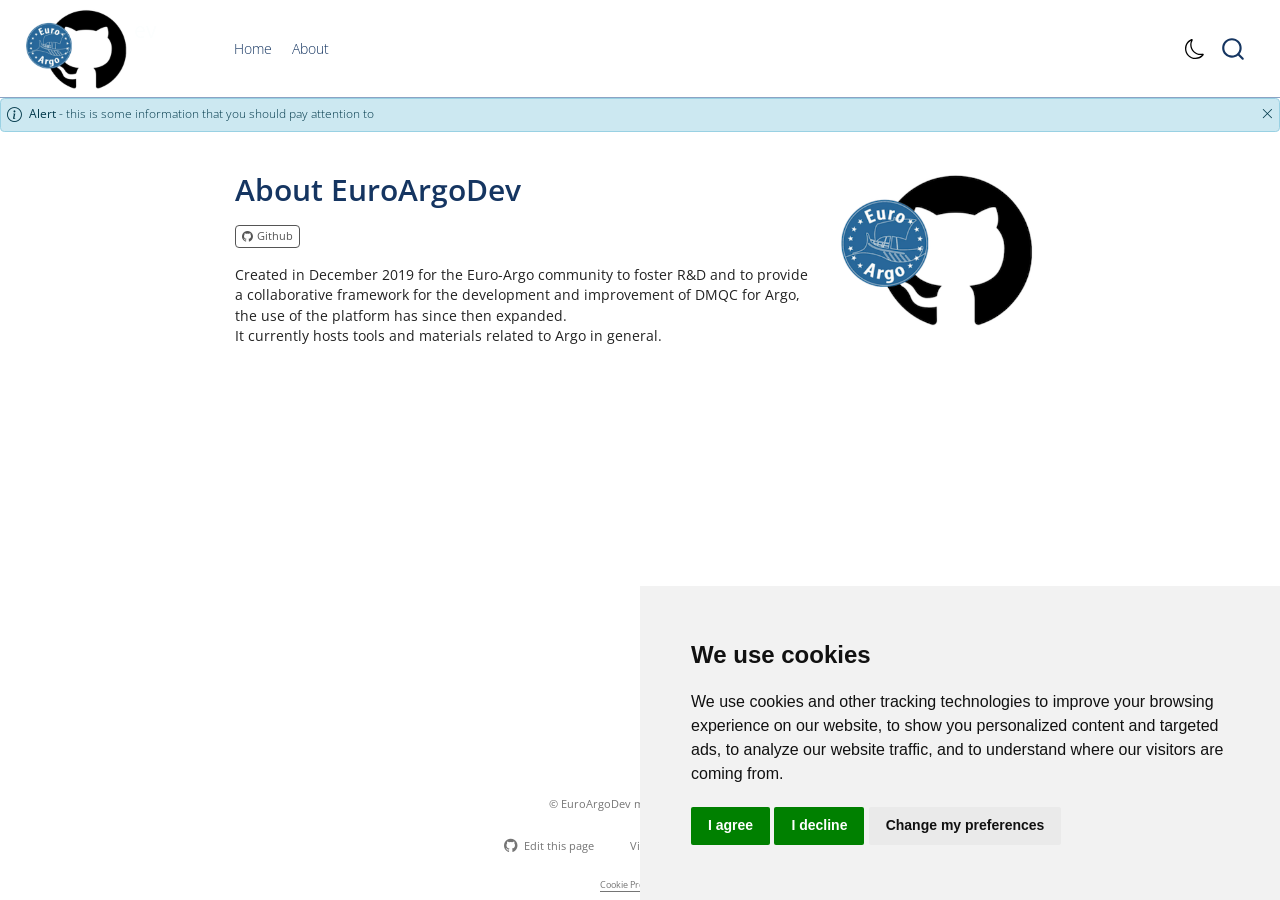
==== commit 292fb0ab: "Built site for gh-pages" ====
--- a/about.html
+++ b/about.html
@@ -358,6 +358,14 @@
   </div>
 </div>
  <!-- /main -->
+<script>
+document.addEventListener('DOMContentLoaded', function() {
+  const externalLinks = document.querySelectorAll('a[target="_blank"]');
+  externalLinks.forEach(link => {
+    link.classList.add('external-link');
+  });
+});
+</script>
 <script id="quarto-html-after-body" type="application/javascript">
   window.document.addEventListener("DOMContentLoaded", function (event) {
     // Ensure there is a toggle, if there isn't float one in the top right
